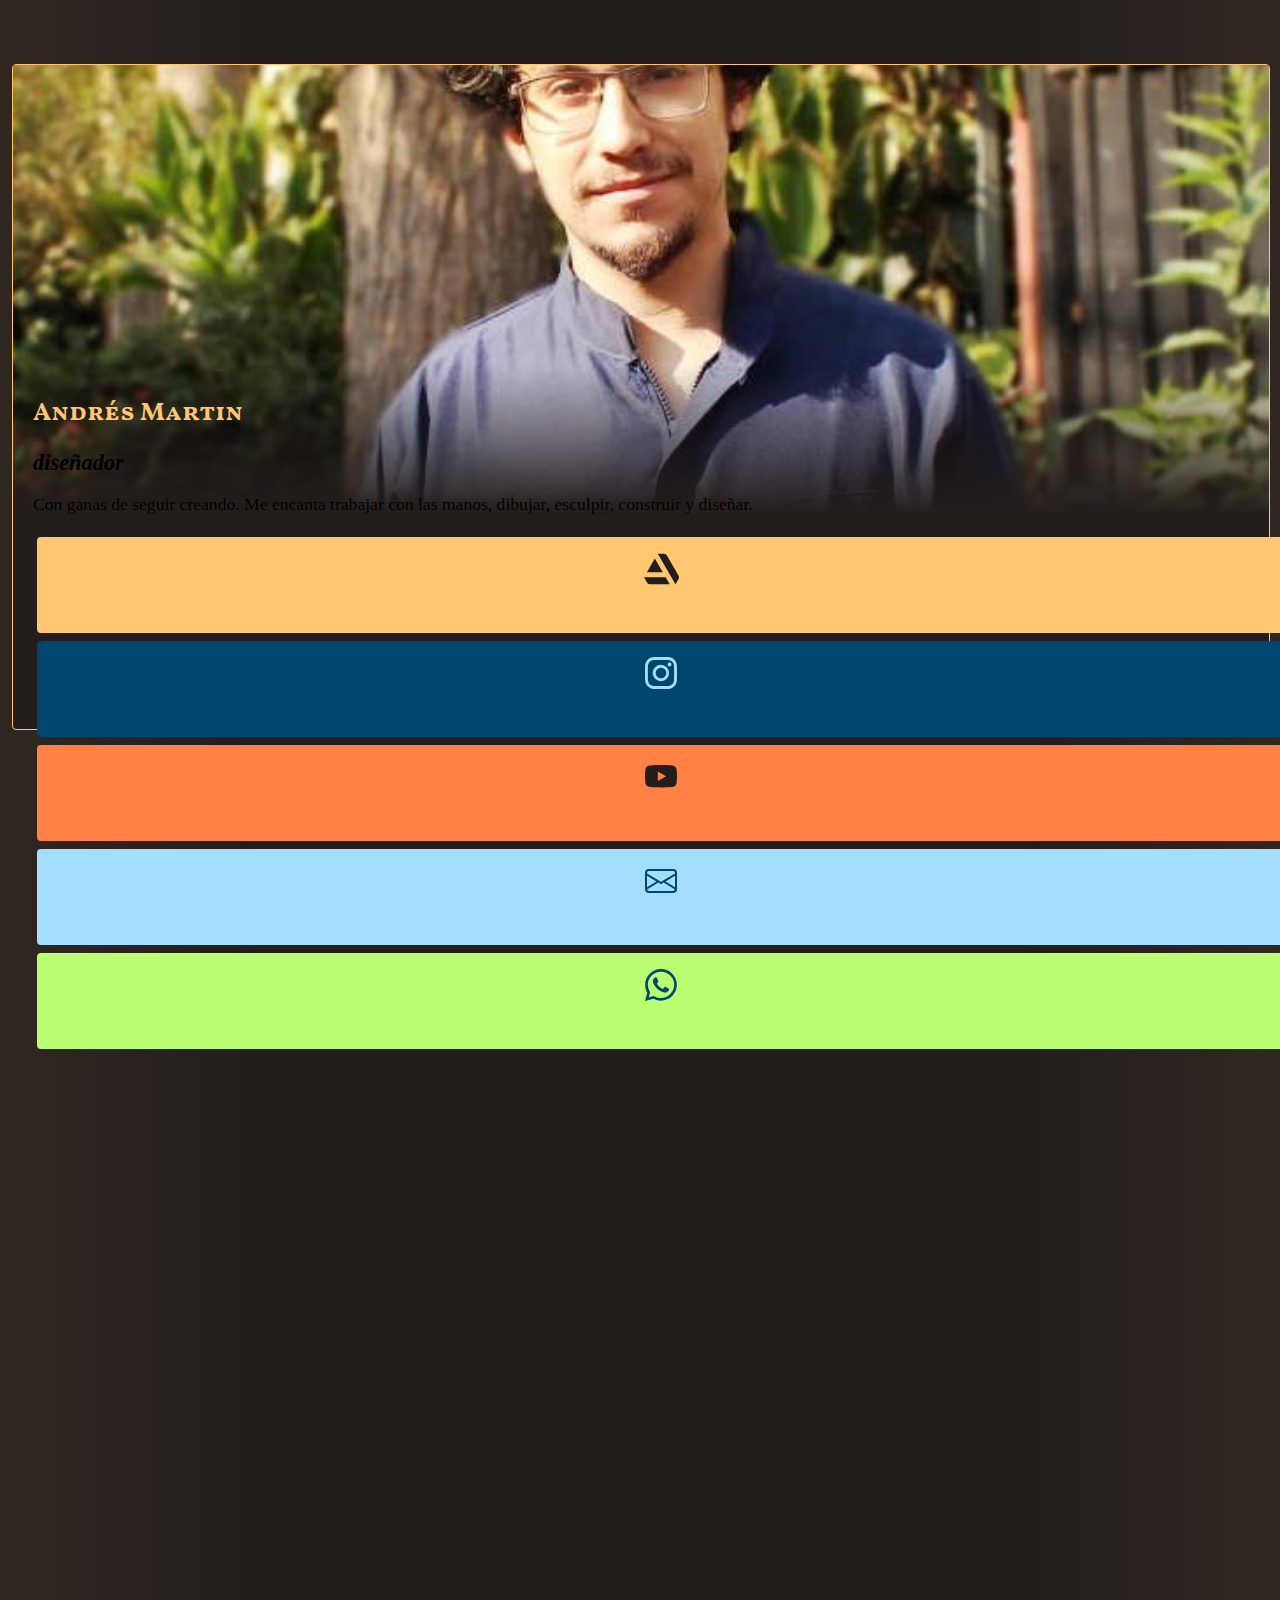
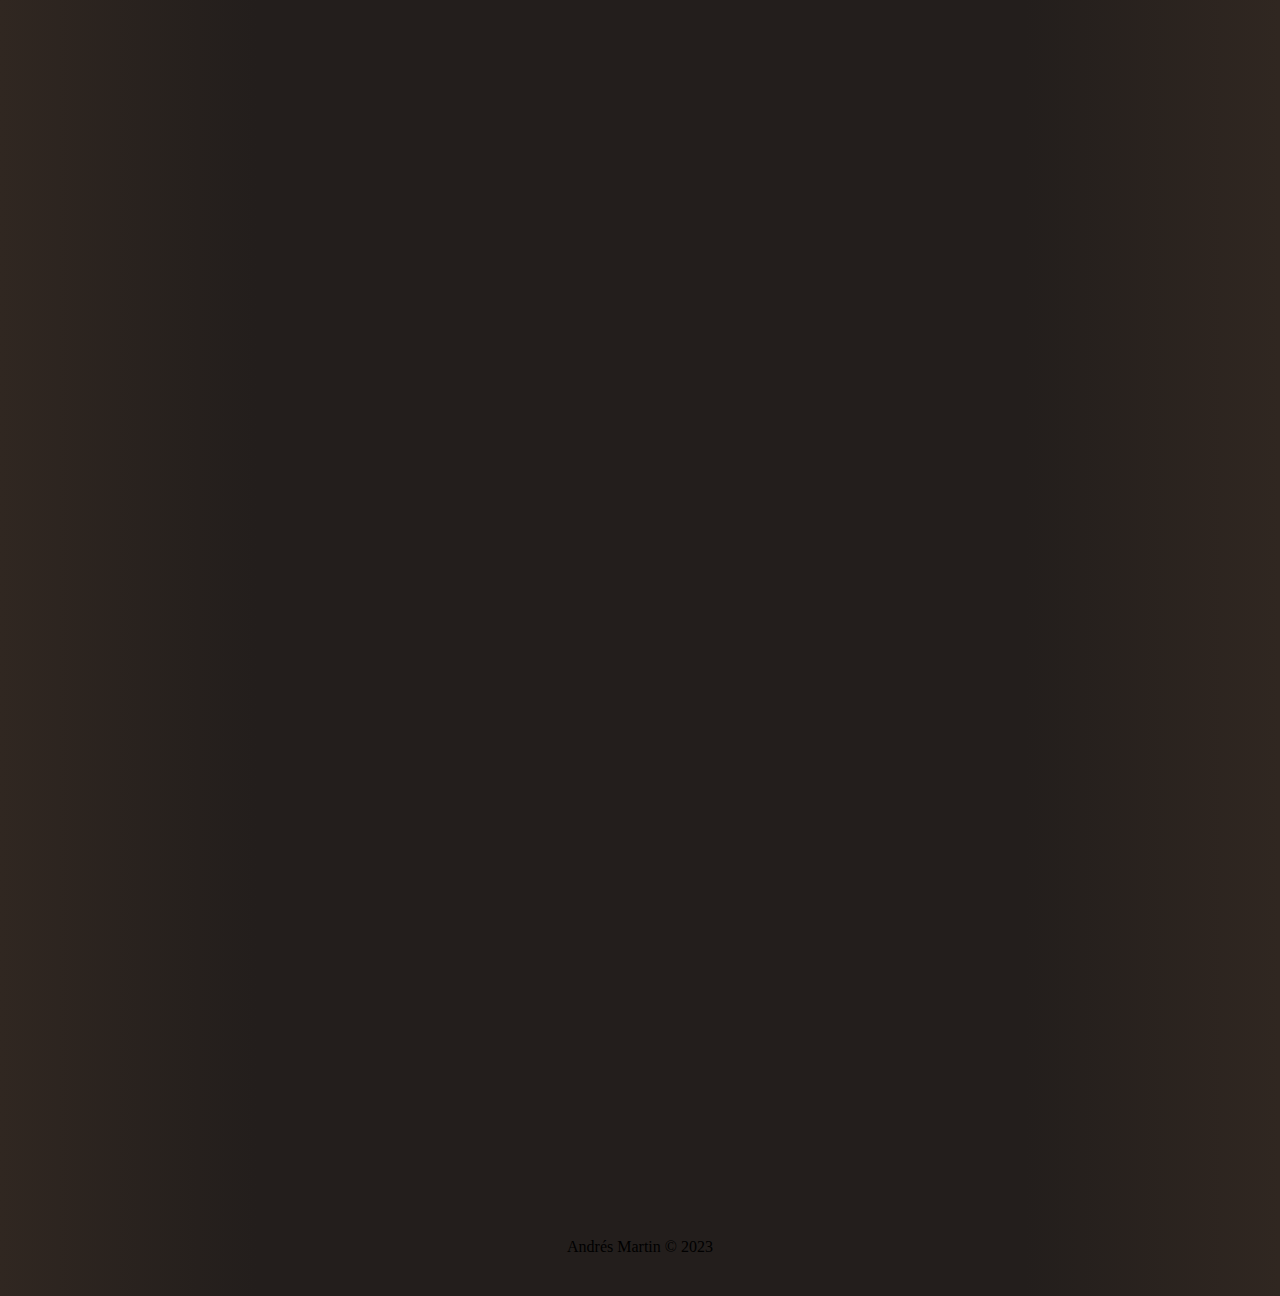
==== index.html @ b62f5dcc "Add files via upload" ====
<!doctype html>
<html lang="es">
	<head>
	
		<meta charset="utf-8">
		<meta name="viewport" content="width=device-width, initial-scale=1">
		<meta name="theme-color" content="#ffc771" />
		
		<title>Portafolio | Andrés Martin</title>
		<meta name="title" content="Portafolio | Andrés Martin" />
		<meta name="description" content="" />
		
		<!-- Open Graph / Facebook -->
		<meta property="og:type" content="website" />
		<meta property="og:url" content="https://andresmartinm.github.io/portafolioAnim2023/" />
		<meta property="og:title" content="Portafolio | Andrés Martin" />
		<meta property="og:description" content="" />
		<meta property="og:image" content="https://andresmartinm.github.io/portafolioAnim2023/img/foto.jpg" />

		<!-- Twitter -->
		<meta property="twitter:card" content="summary_large_image" />
		<meta property="twitter:url" content="https://andresmartinm.github.io/portafolioAnim2023/" />
		<meta property="twitter:title" content="Portafolio | Andrés Martin" />
		<meta property="twitter:description" content="" />
		<meta property="twitter:image" content="https://andresmartinm.github.io/portafolioAnim2023/img/foto.jpg" />
		
		<!-- Meta Tags Generated with https://metatags.io -->

		<link href="https://cdn.jsdelivr.net/npm/bootstrap@5.3.0/dist/css/bootstrap.min.css" rel="stylesheet" integrity="sha384-9ndCyUaIbzAi2FUVXJi0CjmCapSmO7SnpJef0486qhLnuZ2cdeRhO02iuK6FUUVM" crossorigin="anonymous">
		<link rel="stylesheet" href="style.css" />
		<script src="script.js"></script>
		
	</head>
	<body>
	<main>
		<section class="container">
			<div class="row justify-content-md-center g-0">
				<section class="col-lg perfil">
					<div class="marco">
						<div class="tarjeta-perfil">
							<div class="foto">
							<div class="sombra"></div>
							<div class="presentacion">
							
								<h1>Andrés Martin</h1>
								<h2>diseñador</h2>
								<p>Con ganas de seguir creando. Me encanta trabajar con las manos, dibujar, esculpir, construir y diseñar.</p>
							</div>
							</div>
							
							<div class="enlaces">
								<div class="row g-0">
									<div class="col-4">
									<a class="amarillo" href="https://www.artstation.com/andresamartinm" target="_blank">
										<svg width='35' height='32' fill='currentColor' xmlns='http://www.w3.org/2000/svg'><path fill-rule='evenodd' clip-rule='evenodd' d='M35 24.354c0-.704-.208-1.36-.565-1.91L22.937 2.525A3.536 3.536 0 0 0 19.813.652h-6.077l17.76 30.666 2.8-4.833c.553-.925.704-1.334.704-2.131Zm-35-.037 2.956 5.093h.001a3.536 3.536 0 0 0 3.157 1.938h19.624l-4.072-7.03H0ZM10.832 5.621l7.938 13.701H2.893l7.939-13.701Z'/></svg>
										</a>
										
									</div>
									<div class="col-4">
										<a class="azul" href="https://www.instagram.com/andresmartin_elmartin/" target="_blank">
										<svg xmlns="http://www.w3.org/2000/svg" width="32" height="32" fill="currentColor" class="bi bi-instagram" viewBox="0 0 16 16">
  <path d="M8 0C5.829 0 5.556.01 4.703.048 3.85.088 3.269.222 2.76.42a3.917 3.917 0 0 0-1.417.923A3.927 3.927 0 0 0 .42 2.76C.222 3.268.087 3.85.048 4.7.01 5.555 0 5.827 0 8.001c0 2.172.01 2.444.048 3.297.04.852.174 1.433.372 1.942.205.526.478.972.923 1.417.444.445.89.719 1.416.923.51.198 1.09.333 1.942.372C5.555 15.99 5.827 16 8 16s2.444-.01 3.298-.048c.851-.04 1.434-.174 1.943-.372a3.916 3.916 0 0 0 1.416-.923c.445-.445.718-.891.923-1.417.197-.509.332-1.09.372-1.942C15.99 10.445 16 10.173 16 8s-.01-2.445-.048-3.299c-.04-.851-.175-1.433-.372-1.941a3.926 3.926 0 0 0-.923-1.417A3.911 3.911 0 0 0 13.24.42c-.51-.198-1.092-.333-1.943-.372C10.443.01 10.172 0 7.998 0h.003zm-.717 1.442h.718c2.136 0 2.389.007 3.232.046.78.035 1.204.166 1.486.275.373.145.64.319.92.599.28.28.453.546.598.92.11.281.24.705.275 1.485.039.843.047 1.096.047 3.231s-.008 2.389-.047 3.232c-.035.78-.166 1.203-.275 1.485a2.47 2.47 0 0 1-.599.919c-.28.28-.546.453-.92.598-.28.11-.704.24-1.485.276-.843.038-1.096.047-3.232.047s-2.39-.009-3.233-.047c-.78-.036-1.203-.166-1.485-.276a2.478 2.478 0 0 1-.92-.598 2.48 2.48 0 0 1-.6-.92c-.109-.281-.24-.705-.275-1.485-.038-.843-.046-1.096-.046-3.233 0-2.136.008-2.388.046-3.231.036-.78.166-1.204.276-1.486.145-.373.319-.64.599-.92.28-.28.546-.453.92-.598.282-.11.705-.24 1.485-.276.738-.034 1.024-.044 2.515-.045v.002zm4.988 1.328a.96.96 0 1 0 0 1.92.96.96 0 0 0 0-1.92zm-4.27 1.122a4.109 4.109 0 1 0 0 8.217 4.109 4.109 0 0 0 0-8.217zm0 1.441a2.667 2.667 0 1 1 0 5.334 2.667 2.667 0 0 1 0-5.334z"/>
</svg>
										</a>
									</div>
									<div class="col-4">
										<a class="rojo" href="https://www.youtube.com/@elmartin3553" target="_blank">
										<svg xmlns="http://www.w3.org/2000/svg" width="32" height="32" fill="currentColor" class="bi bi-youtube" viewBox="0 0 16 16">
  <path d="M8.051 1.999h.089c.822.003 4.987.033 6.11.335a2.01 2.01 0 0 1 1.415 1.42c.101.38.172.883.22 1.402l.01.104.022.26.008.104c.065.914.073 1.77.074 1.957v.075c-.001.194-.01 1.108-.082 2.06l-.008.105-.009.104c-.05.572-.124 1.14-.235 1.558a2.007 2.007 0 0 1-1.415 1.42c-1.16.312-5.569.334-6.18.335h-.142c-.309 0-1.587-.006-2.927-.052l-.17-.006-.087-.004-.171-.007-.171-.007c-1.11-.049-2.167-.128-2.654-.26a2.007 2.007 0 0 1-1.415-1.419c-.111-.417-.185-.986-.235-1.558L.09 9.82l-.008-.104A31.4 31.4 0 0 1 0 7.68v-.123c.002-.215.01-.958.064-1.778l.007-.103.003-.052.008-.104.022-.26.01-.104c.048-.519.119-1.023.22-1.402a2.007 2.007 0 0 1 1.415-1.42c.487-.13 1.544-.21 2.654-.26l.17-.007.172-.006.086-.003.171-.007A99.788 99.788 0 0 1 7.858 2h.193zM6.4 5.209v4.818l4.157-2.408L6.4 5.209z"/>
</svg>
										</a>
									</div>
								</div>
								<div class="row g-0">
									<div class="col-6">
										<a class="celeste" href="mailto:andres.a.martin.m@gmail.com">
										<svg xmlns="http://www.w3.org/2000/svg" width="32" height="32" fill="currentColor" class="bi bi-envelope" viewBox="0 0 16 16">
  <path d="M0 4a2 2 0 0 1 2-2h12a2 2 0 0 1 2 2v8a2 2 0 0 1-2 2H2a2 2 0 0 1-2-2V4Zm2-1a1 1 0 0 0-1 1v.217l7 4.2 7-4.2V4a1 1 0 0 0-1-1H2Zm13 2.383-4.708 2.825L15 11.105V5.383Zm-.034 6.876-5.64-3.471L8 9.583l-1.326-.795-5.64 3.47A1 1 0 0 0 2 13h12a1 1 0 0 0 .966-.741ZM1 11.105l4.708-2.897L1 5.383v5.722Z"/>
</svg>
										</a>
									</div>
									<div class="col-6">
										<a class="verde" href="https://wa.me/56936938407" target="_blank">
										<svg xmlns="http://www.w3.org/2000/svg" width="32" height="32" fill="currentColor" class="bi bi-whatsapp" viewBox="0 0 16 16">
  <path d="M13.601 2.326A7.854 7.854 0 0 0 7.994 0C3.627 0 .068 3.558.064 7.926c0 1.399.366 2.76 1.057 3.965L0 16l4.204-1.102a7.933 7.933 0 0 0 3.79.965h.004c4.368 0 7.926-3.558 7.93-7.93A7.898 7.898 0 0 0 13.6 2.326zM7.994 14.521a6.573 6.573 0 0 1-3.356-.92l-.24-.144-2.494.654.666-2.433-.156-.251a6.56 6.56 0 0 1-1.007-3.505c0-3.626 2.957-6.584 6.591-6.584a6.56 6.56 0 0 1 4.66 1.931 6.557 6.557 0 0 1 1.928 4.66c-.004 3.639-2.961 6.592-6.592 6.592zm3.615-4.934c-.197-.099-1.17-.578-1.353-.646-.182-.065-.315-.099-.445.099-.133.197-.513.646-.627.775-.114.133-.232.148-.43.05-.197-.1-.836-.308-1.592-.985-.59-.525-.985-1.175-1.103-1.372-.114-.198-.011-.304.088-.403.087-.088.197-.232.296-.346.1-.114.133-.198.198-.33.065-.134.034-.248-.015-.347-.05-.099-.445-1.076-.612-1.47-.16-.389-.323-.335-.445-.34-.114-.007-.247-.007-.38-.007a.729.729 0 0 0-.529.247c-.182.198-.691.677-.691 1.654 0 .977.71 1.916.81 2.049.098.133 1.394 2.132 3.383 2.992.47.205.84.326 1.129.418.475.152.904.129 1.246.08.38-.058 1.171-.48 1.338-.943.164-.464.164-.86.114-.943-.049-.084-.182-.133-.38-.232z"/>
</svg>
										</a>
									</div>
								</div>
							</div>
						</div>
					</div>
				</section>
				<section class="col-lg-9 trabajos">
					<div class="row g-0">
						<div class="col-lg-3">
							<div class="marco tarjeta-sm"></div>
							<div class="marco tarjeta-sm"></div>
						</div>
						<div class="col-lg-6 ">
							<div class="marco tarjeta-lg"></div>
						</div>
						<div class="col-lg-3">
							<div class="marco tarjeta-md"></div>
						</div>
					</div>
					<div class="row g-0">
						<div class="col-lg-6">
							<div class="marco tarjeta-md"></div>
						</div>
						<div class="col-lg-3">
							<div class="marco tarjeta-sm"></div>
						</div>
						<div class="col-lg-3">
							<div class="marco tarjeta-sm"></div>
						</div>
					</div>
				</section>
			</div>
		</section>
		
		<footer>
		
		Andrés Martin &copy 2023
		
		</footer>

		
	</main>
	
		<script src="https://cdn.jsdelivr.net/npm/bootstrap@5.3.0/dist/js/bootstrap.bundle.min.js" integrity="sha384-geWF76RCwLtnZ8qwWowPQNguL3RmwHVBC9FhGdlKrxdiJJigb/j/68SIy3Te4Bkz" crossorigin="anonymous"></script>
	</body>
</html>
---- style.css ----
@import url('https://fonts.googleapis.com/css2?family=Vollkorn+SC:wght@700&family=Vollkorn:ital@0;1&display=swap');

:root {
	--cafe : #231e1c;
	--cafeclaro : #302721;
	--amarillo : #ffc771;
	--rojo : #ff8145;
	--azul : #00476f;
	--celeste : #a3deff;
	--verde : #b9ff71;
	
	--borde : 4px;
	--margen : 4px;
	--altobase : 14rem;
	
	--bs-body-font-family: 'Vollkorn', serif;
	--bs-body-color: var(--amarillo);
}

.cafe {color : var(--amarillo); background : var(--cafe);}
.amarillo {color : var(--cafe); background : var(--amarillo);}
.rojo {color : var(--cafe); background : var(--rojo);}
.azul {color : var(--celeste); background : var(--azul);}
.celeste {color : var(--azul); background : var(--celeste);}
.verde {color : var(--azul); background : var(--verde);}

body {
	background: rgb(77,49,36);
	background: linear-gradient(90deg, var(--cafeclaro) 0%, var(--cafe) 20%, var(--cafe) 80%, var(--cafeclaro) 100%);
	
}

h1 {
	font-family: 'Vollkorn SC', serif;
	font-size : 1.6rem;
}

h2 {
	font-style: italic;
	font-size : 1.4rem;
}

h3 {
	font-size : 1.1rem;
	font-family: 'Vollkorn SC', serif;
}

h4 {
	font-style: italic;
	font-size : 1rem;
}

p {
	font-size : 1.1rem;
	
}
small {
	font-size : 0.9rem;
}

main {
	margin : auto;
	margin-top : 60px;
}

.volver {
	background : var(--cafe);
	border : 1px solid var(--amarillo);	
	height : 2rem;
	width : 2rem;
	top : 1rem;
	left : 1rem;
	border-radius : 1rem;
	position : fixed;
    overflow: hidden;
	padding : 0.25rem 0.6rem ;
	text-align : right;
	text-decoration : none;
	color : var(--cafe);
	transition : width 0.4s , color 0.6s;
	z-index : 100;
}
.volver:hover {
	width : 6rem;
	overflow : visible;
	color : var(--amarillo);
}
.volver div {
	color : var(--cafe);
	margin : 0;
	position : absolute;
	top : -1px;
	left : -1px;
	background : var(--amarillo);	
	height : 2rem;
	width : 2rem;
	border-radius : 1rem;
}
.volver div svg {
	position : absolute;
	left : 0;
}

.articulo small {
	font-style: italic;
	color : var(--cafe);
	background : var(--amarillo);
	height : auto;
	padding : 0.25rem 0.6rem;
	border-radius : 50vh;
}
#texto {
	padding : 1rem;
}
#fotos img {
	border-radius : var(--borde);
	margin : var(--margen);
}

.marco {
	padding : var(--margen) ;
}

.tarjeta-perfil .foto {
	height : calc(2*var(--altobase));
	background : url("./img/foto.jpg");
	position : relative;
	background-position: center !important;
	background-repeat: no-repeat;
	background-size: cover !important;
	
}
.tarjeta-perfil .foto .presentacion {
	padding : 20px;
	position : absolute;
	bottom : -40px;
	text-shadow: 0px 0px 5px var(--cafeclaro);
}
.tarjeta-perfil .foto .presentacion h1 {
	color : var(--amarillo);
}

.tarjeta-perfil{
	background : var(--cafe);
	position : relative;
	background-position: center top;
	background-repeat: no-repeat;
	background-size: 100% auto;
	border-radius : var(--borde);
	width : 100%;
	height : calc(3*var(--altobase) - 2*var(--margen));
	
	border : 1px solid var(--amarillo);	
	
}
.tarjeta-perfil .enlaces {
	padding : 20px;
	width : 100%;
}
.enlaces .col-6, .enlaces .col-4 {
	padding : var(--margen);
}
.enlaces a {
	display : inline-block;
	height : 4rem;
	padding : 1rem 0;
	text-align : center;
	width : 100%;
	border-radius : var(--borde);
	transition : width 0.4s, padding 0.6s, margin 0.4s;
}
.enlaces a:hover {
	width : 90%;
	padding : 0.75rem 0;
	margin : 0 5%;
}

.tarjeta {
	background : var(--cafe);
	position : relative;
	background-position: center !important;
	background-repeat: no-repeat;
	background-size: cover !important;
	border-radius : var(--borde);
	width : 100%;
	height : 100%;
	
}
.tarjeta:hover {
	border : 1px solid var(--amarillo);
	
}

.tarjeta-perfil .sombra{
	mask: linear-gradient(to top, white, transparent);
	background : var(--cafe);
	height : 33%;
	width : 100%;
	position : absolute;
	bottom : 0;
}

.tarjeta .sombra{
	bottom : 0;
	position : absolute;
	width : 100%;
	height : 0;
	mask: linear-gradient(to top, white, transparent);
	backdrop-filter : blur(20px);
	border-radius : 0 0 var(--borde) var(--borde) ;
	transition : height 0.4s;
}
.tarjeta:hover .sombra{
	height : 100%;
	border-radius : var(--borde);
}
.tarjeta-lg .tarjeta:hover .sombra, .col-lg-3 .tarjeta-md .tarjeta:hover .sombra{
	height : 50%;
}

.col-lg-6 .tarjeta-md .tarjeta .sombra{
	right : 0;
	position : absolute;
	width : 0;
	height : 100%;
	mask: linear-gradient(to left, black, transparent);
	backdrop-filter : blur(20px);
	border-radius : 0 var(--borde) var(--borde) 0 ;
	transition : width 0.4s;
}
.col-lg-6 .tarjeta-md .tarjeta:hover .sombra{
	width : 50%;
}

.tarjeta h3{
	color : var(--amarillo);
	margin : 1rem;
	bottom : 2rem;
	right : 0;
	position : absolute;
	text-align : right;
	opacity : 100%;
	transition : color 0.8s, bottom 0.8s, opacity 0.4s;
	
}
.tarjeta:hover h3 {
	bottom : 8rem;
	color : var(--amarillo);
	opacity : 100%;
}
.col-lg-6 .tarjeta-md .tarjeta h3 , .tarjeta-lg .tarjeta h3{
	margin-left : calc(50% + 1rem);
}

.tarjeta h4{
	color : var(--amarillo);
	margin : 1rem;
	bottom : 0;
	left : 0;
	position : absolute;
	
}

.tarjeta p{
	font-family: 'Vollkorn', serif;
	color : var(--amarillo);
	margin : 0;
	top : 0;
	right : 0;
	position : absolute;
	text-align : right;
	opacity : 0;
	transition : color 0.8s, top 0.4s, opacity 0.4s;
	
	overflow:hidden;
	max-height: 8rem;
	-webkit-box-orient: vertical;
	display: block;
	display: -webkit-box;
	overflow: hidden !important;
	text-overflow: ellipsis;
	-webkit-line-clamp: 3;
	
}
.tarjeta:hover p{
	transition-delay : 0.4s;
	top : 2.6rem;
	color : var(--amarillo);
	opacity : 100%;
	
}

.tarjeta-sm , .col-lg-6 .tarjeta-md {
	height : var(--altobase);
}

.tarjeta-lg , .col-lg-3 .tarjeta-md {
	height : calc(2*var(--altobase));
}

footer {
	text-align : center;
	padding : 2rem;
}

@media only screen and (max-width: 960px) {

	.tarjeta-sm , .tarjeta-md , .tarjeta-lg {
		height : var(--altobase) !important;
	}
	.tarjeta-sm .tarjeta h3, .tarjeta-md .tarjeta h3 , .tarjeta-lg .tarjeta h3{
		margin-left : calc(50% + 1rem);
	}
	.tarjeta .sombra{
		right : 0;
		position : absolute;
		width : 0;
		height : 100% !important;
		mask: linear-gradient(to left, black, transparent);
		backdrop-filter : blur(20px);
		border-radius : 0 var(--borde) var(--borde) 0 ;
		transition : width 0.4s;
	}
	.tarjeta:hover .sombra{
		width : 50%;
	}
	
}
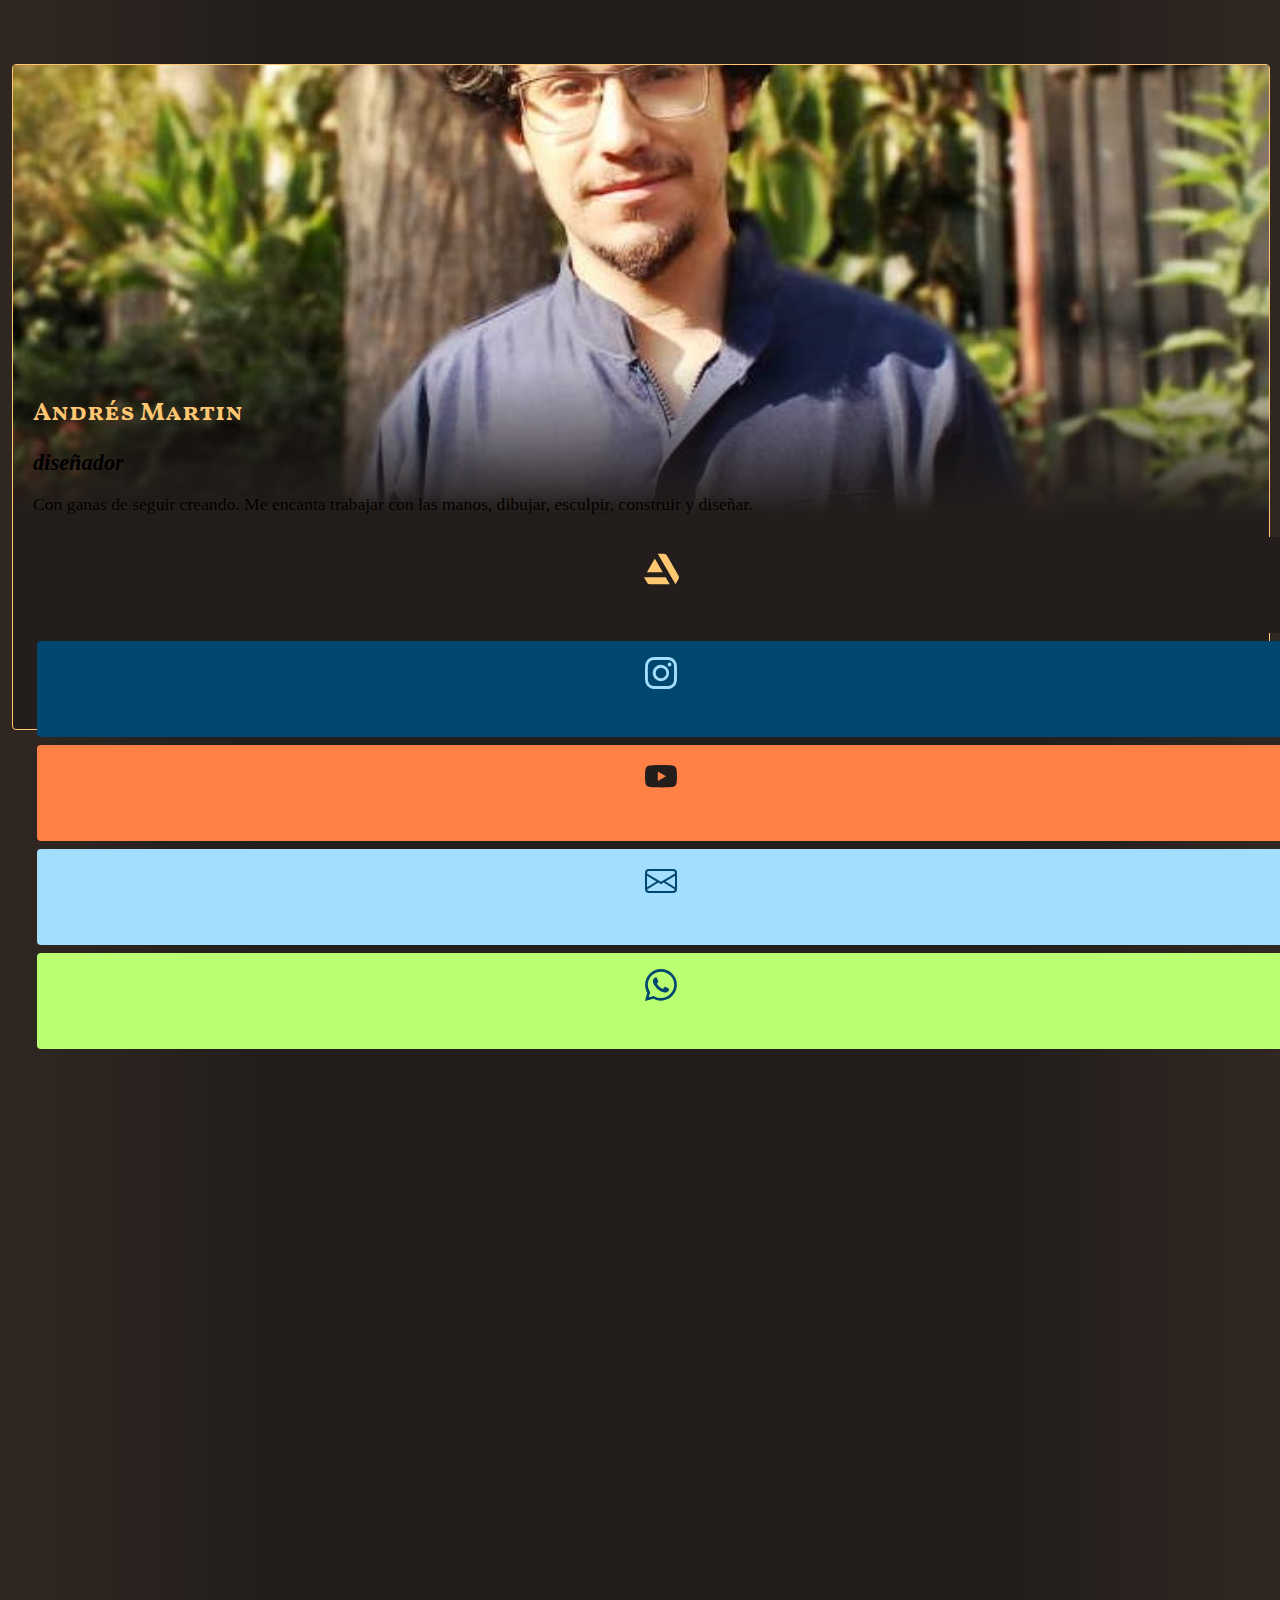
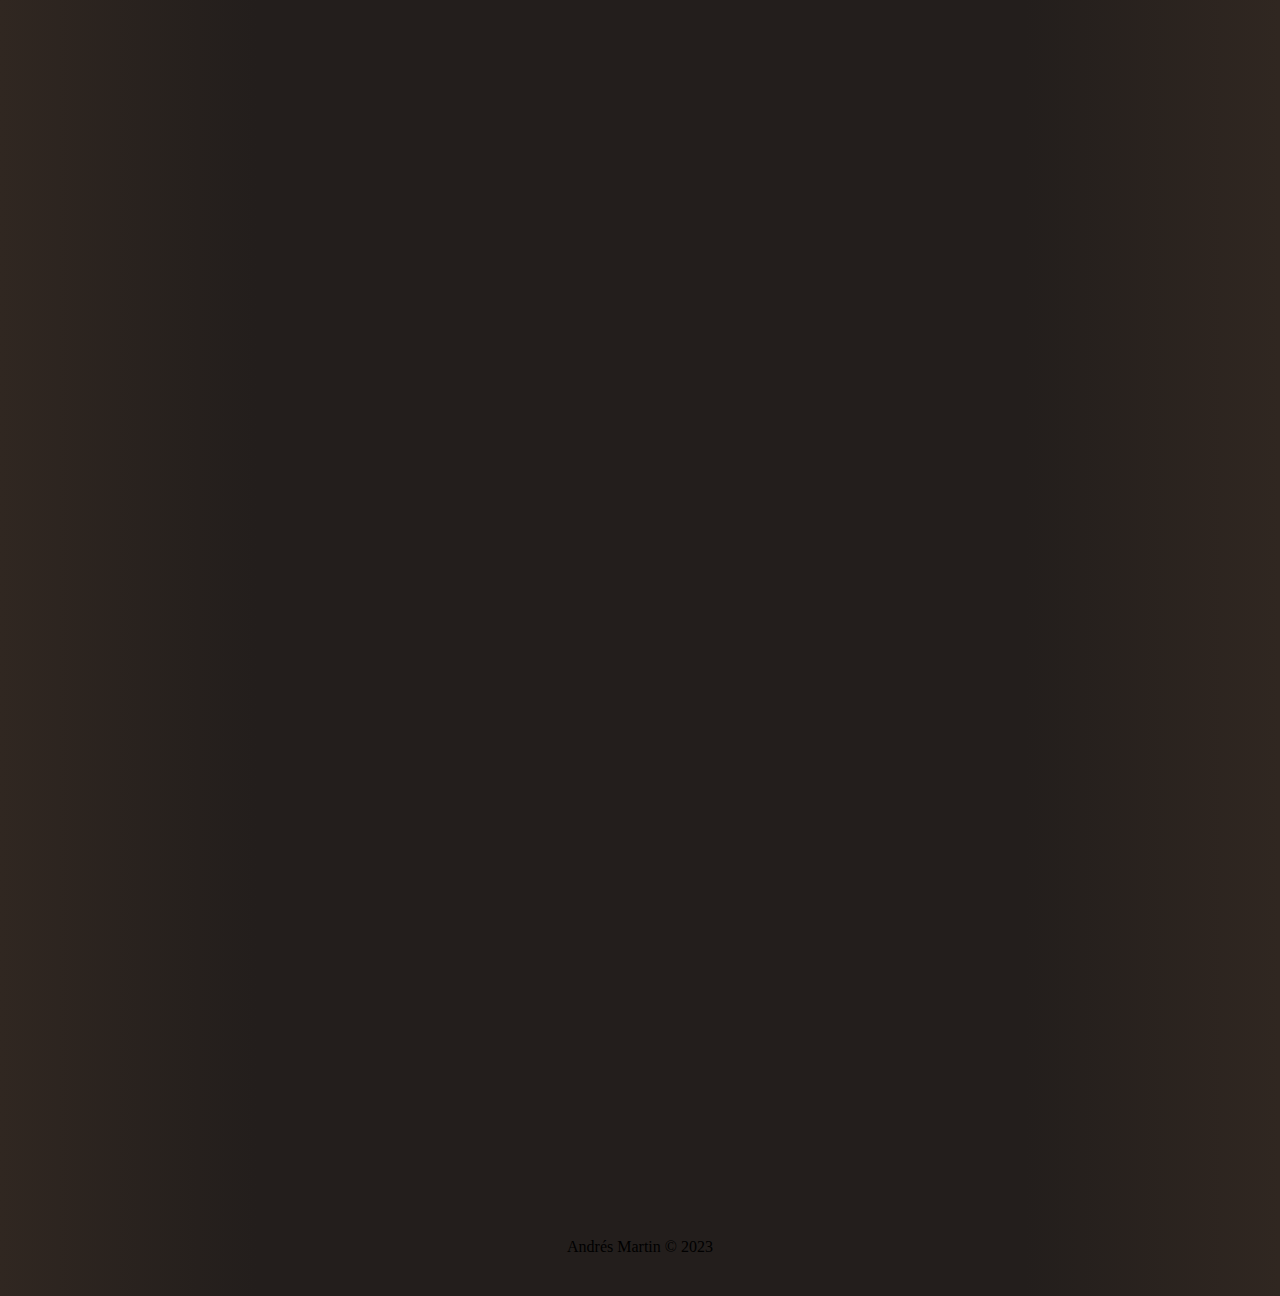
==== commit 779441fb: "Update index.html" ====
--- a/index.html
+++ b/index.html
@@ -3,25 +3,27 @@
 	<head>
 	
 		<meta charset="utf-8">
+		<link rel="icon" href="data:,">
 		<meta name="viewport" content="width=device-width, initial-scale=1">
 		<meta name="theme-color" content="#ffc771" />
+		<link rel="manifest" href="manifest.json" />
 		
 		<title>Portafolio | Andrés Martin</title>
 		<meta name="title" content="Portafolio | Andrés Martin" />
-		<meta name="description" content="" />
+		<meta name="description" content="Soy un diseñador con ganas de seguir creando. Me encanta trabajar con las manos, dibujar, esculpir, construir y diseñar." />
 		
 		<!-- Open Graph / Facebook -->
 		<meta property="og:type" content="website" />
 		<meta property="og:url" content="https://andresmartinm.github.io/portafolioAnim2023/" />
 		<meta property="og:title" content="Portafolio | Andrés Martin" />
-		<meta property="og:description" content="" />
+		<meta property="og:description" content="Soy un diseñador con ganas de seguir creando. Me encanta trabajar con las manos, dibujar, esculpir, construir y diseñar." />
 		<meta property="og:image" content="https://andresmartinm.github.io/portafolioAnim2023/img/foto.jpg" />
 
 		<!-- Twitter -->
 		<meta property="twitter:card" content="summary_large_image" />
 		<meta property="twitter:url" content="https://andresmartinm.github.io/portafolioAnim2023/" />
 		<meta property="twitter:title" content="Portafolio | Andrés Martin" />
-		<meta property="twitter:description" content="" />
+		<meta property="twitter:description" content="Soy un diseñador con ganas de seguir creando. Me encanta trabajar con las manos, dibujar, esculpir, construir y diseñar." />
 		<meta property="twitter:image" content="https://andresmartinm.github.io/portafolioAnim2023/img/foto.jpg" />
 		
 		<!-- Meta Tags Generated with https://metatags.io -->
@@ -51,20 +53,20 @@
 							<div class="enlaces">
 								<div class="row g-0">
 									<div class="col-4">
-									<a class="amarillo" href="https://www.artstation.com/andresamartinm" target="_blank">
+									<a class="cafe" href="https://www.artstation.com/andresamartinm" target="_blank" aria-label="trabajos en ArtStation">
 										<svg width='35' height='32' fill='currentColor' xmlns='http://www.w3.org/2000/svg'><path fill-rule='evenodd' clip-rule='evenodd' d='M35 24.354c0-.704-.208-1.36-.565-1.91L22.937 2.525A3.536 3.536 0 0 0 19.813.652h-6.077l17.76 30.666 2.8-4.833c.553-.925.704-1.334.704-2.131Zm-35-.037 2.956 5.093h.001a3.536 3.536 0 0 0 3.157 1.938h19.624l-4.072-7.03H0ZM10.832 5.621l7.938 13.701H2.893l7.939-13.701Z'/></svg>
 										</a>
 										
 									</div>
 									<div class="col-4">
-										<a class="azul" href="https://www.instagram.com/andresmartin_elmartin/" target="_blank">
+										<a class="azul" href="https://www.instagram.com/andresmartin_elmartin/" target="_blank" aria-label="mis dibujitos de Instagram">
 										<svg xmlns="http://www.w3.org/2000/svg" width="32" height="32" fill="currentColor" class="bi bi-instagram" viewBox="0 0 16 16">
   <path d="M8 0C5.829 0 5.556.01 4.703.048 3.85.088 3.269.222 2.76.42a3.917 3.917 0 0 0-1.417.923A3.927 3.927 0 0 0 .42 2.76C.222 3.268.087 3.85.048 4.7.01 5.555 0 5.827 0 8.001c0 2.172.01 2.444.048 3.297.04.852.174 1.433.372 1.942.205.526.478.972.923 1.417.444.445.89.719 1.416.923.51.198 1.09.333 1.942.372C5.555 15.99 5.827 16 8 16s2.444-.01 3.298-.048c.851-.04 1.434-.174 1.943-.372a3.916 3.916 0 0 0 1.416-.923c.445-.445.718-.891.923-1.417.197-.509.332-1.09.372-1.942C15.99 10.445 16 10.173 16 8s-.01-2.445-.048-3.299c-.04-.851-.175-1.433-.372-1.941a3.926 3.926 0 0 0-.923-1.417A3.911 3.911 0 0 0 13.24.42c-.51-.198-1.092-.333-1.943-.372C10.443.01 10.172 0 7.998 0h.003zm-.717 1.442h.718c2.136 0 2.389.007 3.232.046.78.035 1.204.166 1.486.275.373.145.64.319.92.599.28.28.453.546.598.92.11.281.24.705.275 1.485.039.843.047 1.096.047 3.231s-.008 2.389-.047 3.232c-.035.78-.166 1.203-.275 1.485a2.47 2.47 0 0 1-.599.919c-.28.28-.546.453-.92.598-.28.11-.704.24-1.485.276-.843.038-1.096.047-3.232.047s-2.39-.009-3.233-.047c-.78-.036-1.203-.166-1.485-.276a2.478 2.478 0 0 1-.92-.598 2.48 2.48 0 0 1-.6-.92c-.109-.281-.24-.705-.275-1.485-.038-.843-.046-1.096-.046-3.233 0-2.136.008-2.388.046-3.231.036-.78.166-1.204.276-1.486.145-.373.319-.64.599-.92.28-.28.546-.453.92-.598.282-.11.705-.24 1.485-.276.738-.034 1.024-.044 2.515-.045v.002zm4.988 1.328a.96.96 0 1 0 0 1.92.96.96 0 0 0 0-1.92zm-4.27 1.122a4.109 4.109 0 1 0 0 8.217 4.109 4.109 0 0 0 0-8.217zm0 1.441a2.667 2.667 0 1 1 0 5.334 2.667 2.667 0 0 1 0-5.334z"/>
 </svg>
 										</a>
 									</div>
 									<div class="col-4">
-										<a class="rojo" href="https://www.youtube.com/@elmartin3553" target="_blank">
+										<a class="rojo" href="https://www.youtube.com/@elmartin3553" target="_blank" aria-label="canal de YouTube">
 										<svg xmlns="http://www.w3.org/2000/svg" width="32" height="32" fill="currentColor" class="bi bi-youtube" viewBox="0 0 16 16">
   <path d="M8.051 1.999h.089c.822.003 4.987.033 6.11.335a2.01 2.01 0 0 1 1.415 1.42c.101.38.172.883.22 1.402l.01.104.022.26.008.104c.065.914.073 1.77.074 1.957v.075c-.001.194-.01 1.108-.082 2.06l-.008.105-.009.104c-.05.572-.124 1.14-.235 1.558a2.007 2.007 0 0 1-1.415 1.42c-1.16.312-5.569.334-6.18.335h-.142c-.309 0-1.587-.006-2.927-.052l-.17-.006-.087-.004-.171-.007-.171-.007c-1.11-.049-2.167-.128-2.654-.26a2.007 2.007 0 0 1-1.415-1.419c-.111-.417-.185-.986-.235-1.558L.09 9.82l-.008-.104A31.4 31.4 0 0 1 0 7.68v-.123c.002-.215.01-.958.064-1.778l.007-.103.003-.052.008-.104.022-.26.01-.104c.048-.519.119-1.023.22-1.402a2.007 2.007 0 0 1 1.415-1.42c.487-.13 1.544-.21 2.654-.26l.17-.007.172-.006.086-.003.171-.007A99.788 99.788 0 0 1 7.858 2h.193zM6.4 5.209v4.818l4.157-2.408L6.4 5.209z"/>
 </svg>
@@ -73,14 +75,14 @@
 								</div>
 								<div class="row g-0">
 									<div class="col-6">
-										<a class="celeste" href="mailto:andres.a.martin.m@gmail.com">
+										<a class="celeste" href="mailto:andres.a.martin.m@gmail.com" aria-label="contáctame via e-mail">
 										<svg xmlns="http://www.w3.org/2000/svg" width="32" height="32" fill="currentColor" class="bi bi-envelope" viewBox="0 0 16 16">
   <path d="M0 4a2 2 0 0 1 2-2h12a2 2 0 0 1 2 2v8a2 2 0 0 1-2 2H2a2 2 0 0 1-2-2V4Zm2-1a1 1 0 0 0-1 1v.217l7 4.2 7-4.2V4a1 1 0 0 0-1-1H2Zm13 2.383-4.708 2.825L15 11.105V5.383Zm-.034 6.876-5.64-3.471L8 9.583l-1.326-.795-5.64 3.47A1 1 0 0 0 2 13h12a1 1 0 0 0 .966-.741ZM1 11.105l4.708-2.897L1 5.383v5.722Z"/>
 </svg>
 										</a>
 									</div>
 									<div class="col-6">
-										<a class="verde" href="https://wa.me/56936938407" target="_blank">
+										<a class="verde" href="https://wa.me/56936938407" target="_blank" aria-label="hablemos por WhatsApp">
 										<svg xmlns="http://www.w3.org/2000/svg" width="32" height="32" fill="currentColor" class="bi bi-whatsapp" viewBox="0 0 16 16">
   <path d="M13.601 2.326A7.854 7.854 0 0 0 7.994 0C3.627 0 .068 3.558.064 7.926c0 1.399.366 2.76 1.057 3.965L0 16l4.204-1.102a7.933 7.933 0 0 0 3.79.965h.004c4.368 0 7.926-3.558 7.93-7.93A7.898 7.898 0 0 0 13.6 2.326zM7.994 14.521a6.573 6.573 0 0 1-3.356-.92l-.24-.144-2.494.654.666-2.433-.156-.251a6.56 6.56 0 0 1-1.007-3.505c0-3.626 2.957-6.584 6.591-6.584a6.56 6.56 0 0 1 4.66 1.931 6.557 6.557 0 0 1 1.928 4.66c-.004 3.639-2.961 6.592-6.592 6.592zm3.615-4.934c-.197-.099-1.17-.578-1.353-.646-.182-.065-.315-.099-.445.099-.133.197-.513.646-.627.775-.114.133-.232.148-.43.05-.197-.1-.836-.308-1.592-.985-.59-.525-.985-1.175-1.103-1.372-.114-.198-.011-.304.088-.403.087-.088.197-.232.296-.346.1-.114.133-.198.198-.33.065-.134.034-.248-.015-.347-.05-.099-.445-1.076-.612-1.47-.16-.389-.323-.335-.445-.34-.114-.007-.247-.007-.38-.007a.729.729 0 0 0-.529.247c-.182.198-.691.677-.691 1.654 0 .977.71 1.916.81 2.049.098.133 1.394 2.132 3.383 2.992.47.205.84.326 1.129.418.475.152.904.129 1.246.08.38-.058 1.171-.48 1.338-.943.164-.464.164-.86.114-.943-.049-.084-.182-.133-.38-.232z"/>
 </svg>
--- a/style.css
+++ b/style.css
@@ -103,11 +103,12 @@
 
 .articulo small {
 	font-style: italic;
-	color : var(--cafe);
-	background : var(--amarillo);
+	color : var(--amarillo);
+	background : var(--cafe);
 	height : auto;
 	padding : 0.25rem 0.6rem;
 	border-radius : 50vh;
+	border : 1px solid var(--amarillo);
 }
 #texto {
 	padding : 1rem;
@@ -161,6 +162,9 @@
 	padding : var(--margen);
 }
 .enlaces a {
+	text-decoration : none;
+	font-size : 1.2rem;
+	font-weight : bold;
 	display : inline-block;
 	height : 4rem;
 	padding : 1rem 0;
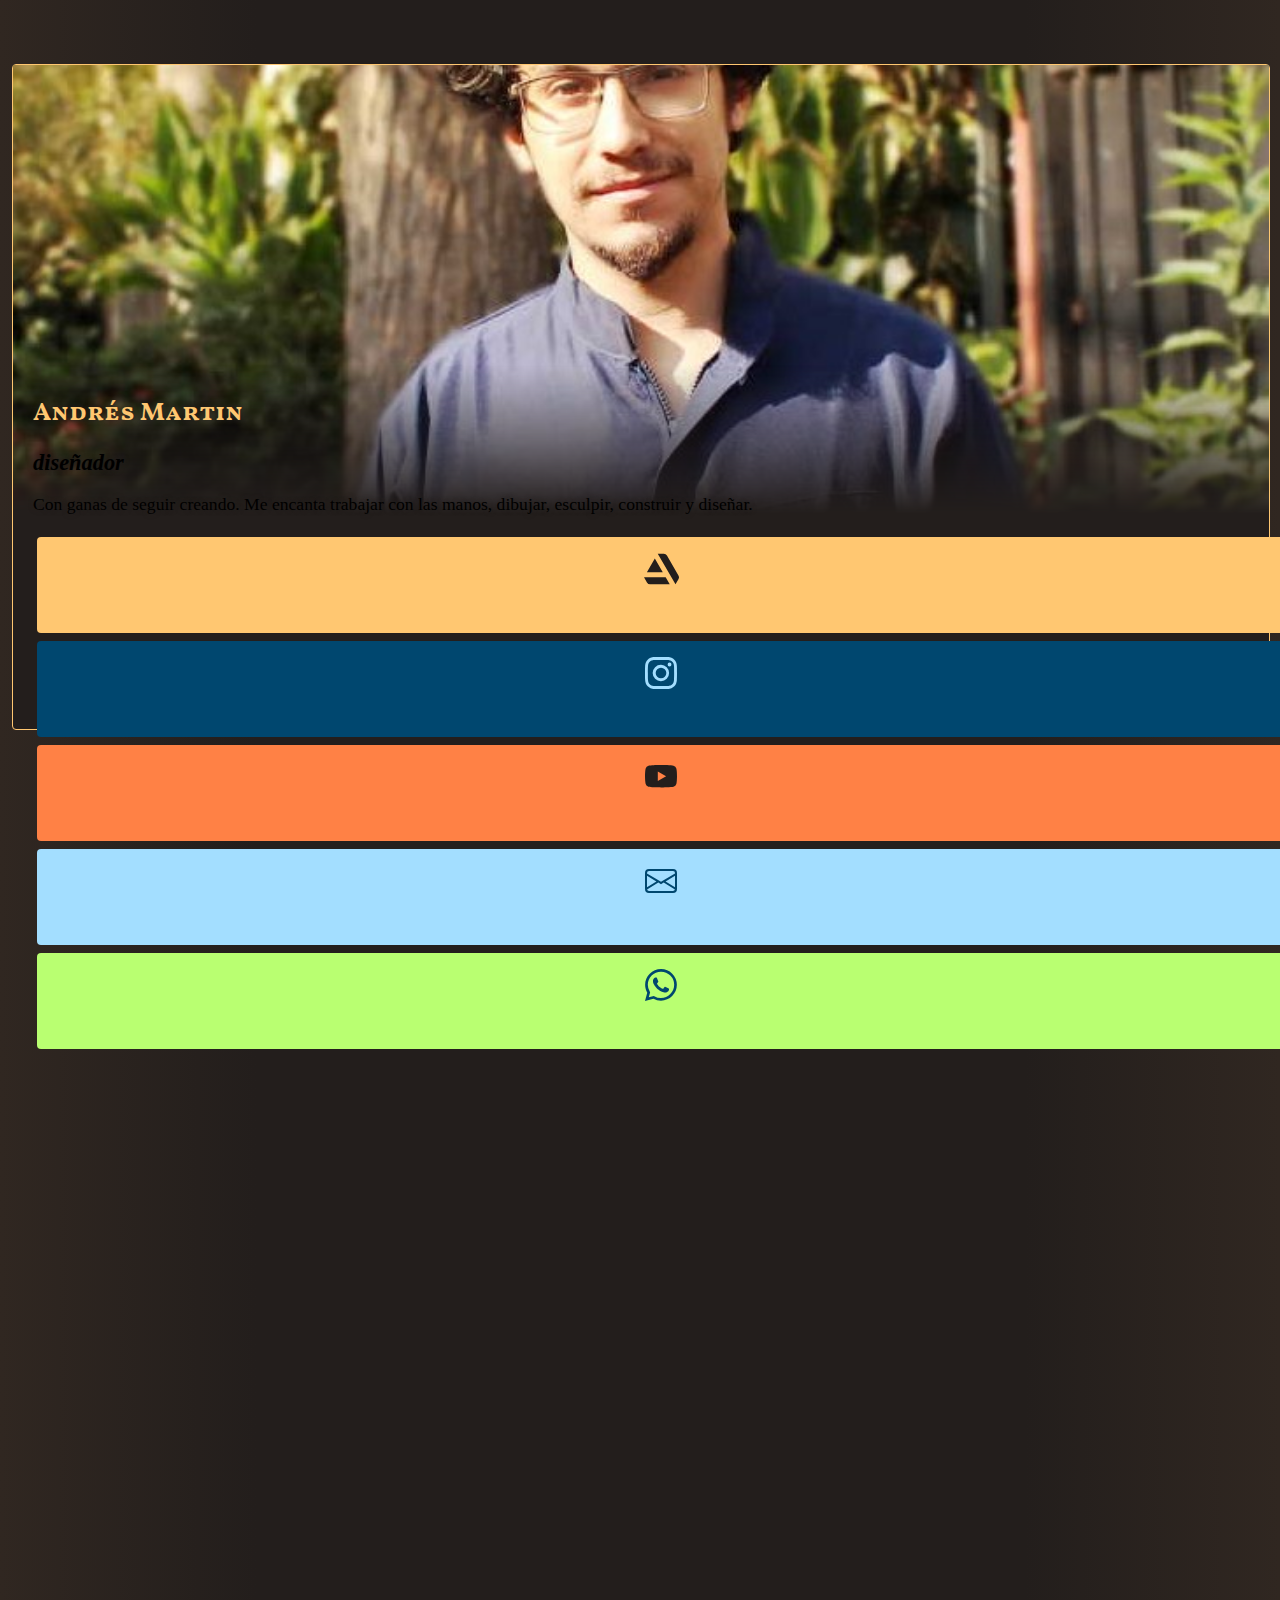
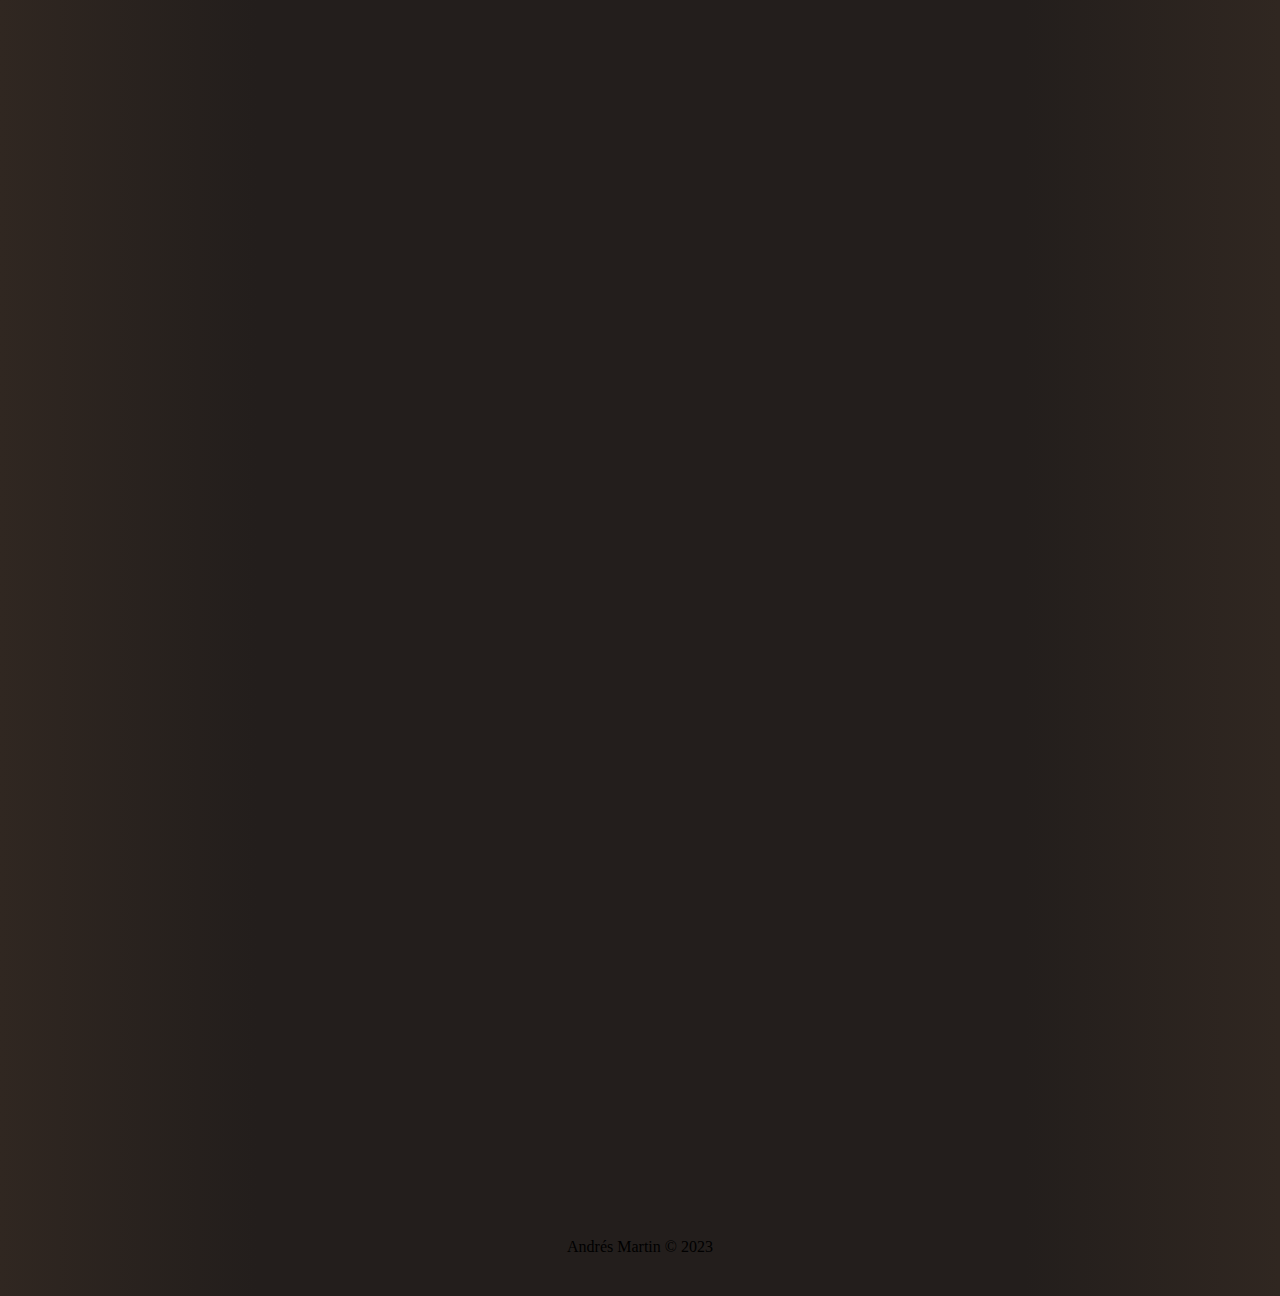
==== commit 556aed7e: "Update index.html" ====
--- a/index.html
+++ b/index.html
@@ -53,7 +53,7 @@
 							<div class="enlaces">
 								<div class="row g-0">
 									<div class="col-4">
-									<a class="cafe" href="https://www.artstation.com/andresamartinm" target="_blank" aria-label="trabajos en ArtStation">
+									<a class="amarillo" href="https://www.artstation.com/andresamartinm" target="_blank" aria-label="trabajos en ArtStation">
 										<svg width='35' height='32' fill='currentColor' xmlns='http://www.w3.org/2000/svg'><path fill-rule='evenodd' clip-rule='evenodd' d='M35 24.354c0-.704-.208-1.36-.565-1.91L22.937 2.525A3.536 3.536 0 0 0 19.813.652h-6.077l17.76 30.666 2.8-4.833c.553-.925.704-1.334.704-2.131Zm-35-.037 2.956 5.093h.001a3.536 3.536 0 0 0 3.157 1.938h19.624l-4.072-7.03H0ZM10.832 5.621l7.938 13.701H2.893l7.939-13.701Z'/></svg>
 										</a>
 										
--- a/style.css
+++ b/style.css
@@ -135,7 +135,7 @@
 	padding : 20px;
 	position : absolute;
 	bottom : -40px;
-	text-shadow: 0px 0px 5px var(--cafeclaro);
+	text-shadow: 0px 0px 5px var(--cafe);
 }
 .tarjeta-perfil .foto .presentacion h1 {
 	color : var(--amarillo);
